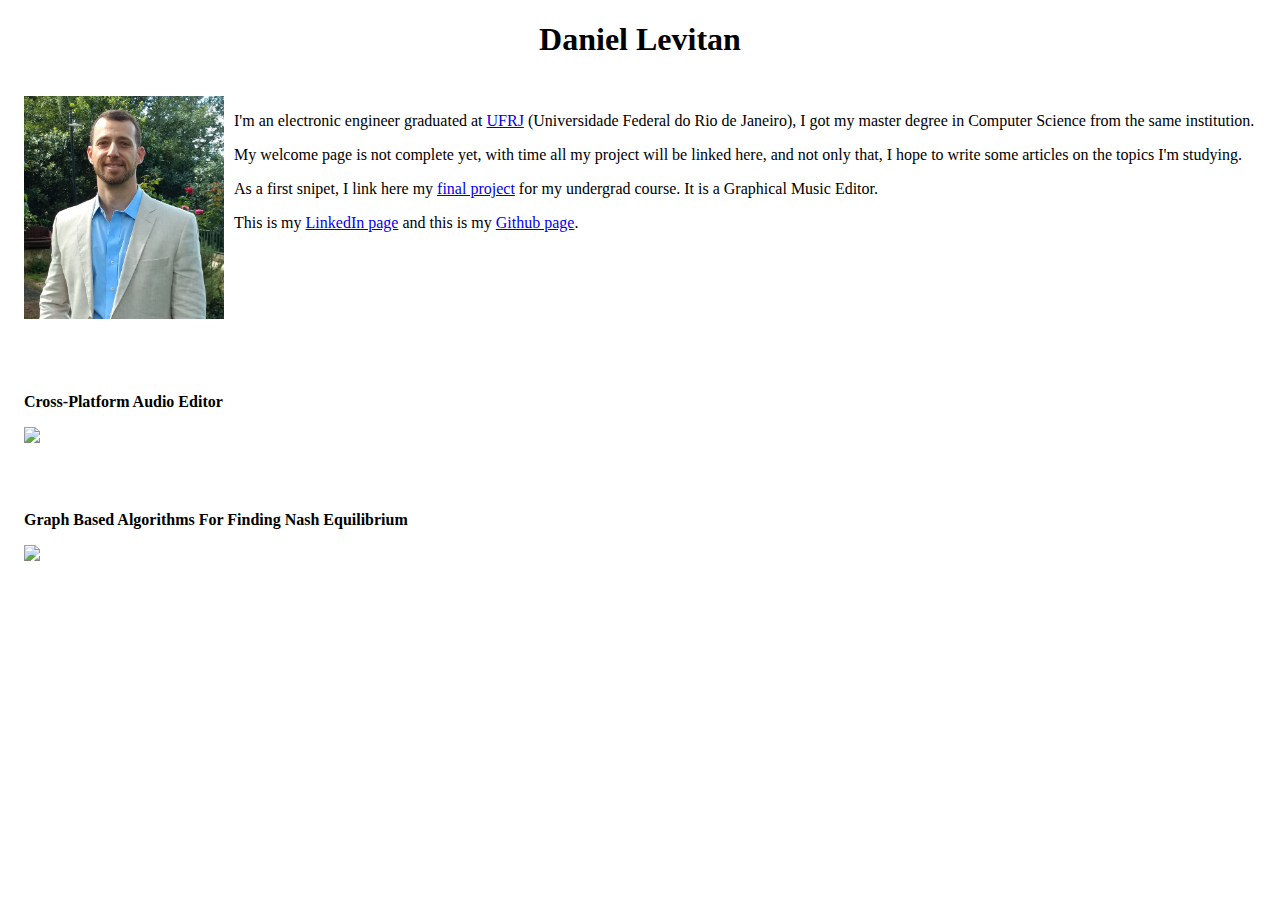
==== index.html @ 5efa73f3 "Update index.html" ====
<!DOCTYPE html>
<html>
<head>
<style>
.container {
  /*border: 1px solid #ccc;*/
  /*background-color: #eee;*/
  /*border-radius: 5px;*/
  padding: 16px;
  margin: 16px 0
}

.container::after {
  content: "";
  clear: both;
  display: table;
}
/*
.container img {
  float: center;
  margin-right: 20px;
  border-radius: 50%;
}

.container span {
  font-size: 20px;
  margin-right: 15px;
}

@media (max-width: 500px) {
  .container {
      text-align: center;
  }
  .container img {
      margin: auto;
      float: none;
      display: block;

  }
.center {
  display: block;
  margin-left: auto;
  margin-right: auto;
  width: 50%;
}
}*/
</style>

<title>Daniel Levitan</title>
</head>
<body>
<h1><center>Daniel Levitan</center></h1>

<div class="container">
	<picture>
	  <img src="profissional.png" alt="Myself" style="float:left; padding-right:10px; padding-bottom: 10px; width:200px;">
	</picture>


	<p>I'm an electronic engineer graduated at <a href="https://ufrj.br/">UFRJ</a> (Universidade Federal do Rio de Janeiro), 
	  I got my master degree in Computer Science from the same institution.
	</p>
	  
	<p>My welcome page is not complete yet, with time all my project will be linked here, and not only that, I hope to write some articles on the topics I'm studying.</p>

	<p>As a first snipet, I link here my <a href="https://github.com/daniel-levitan/MusicEditor"> final project</a> for my undergrad course. It is a Graphical Music Editor.</p>

	<p> This is my <a href="https://www.linkedin.com/in/daniel-levitan-/">LinkedIn page</a> and this is my <a href="https://github.com/daniel-levitan">Github page</a>.</p>


</div>

<div class="container">
<p><b>Cross-Platform Audio Editor</b></p>
<img src="figure1.png" style="width:400px" class="center">
</div>
 
<div class="container" class="center">
<p><b>Graph Based Algorithms For Finding Nash Equilibrium</b></p>
<img src="picture1.png" style="width:400px" class="center">
</div>
  
</body>
</html>
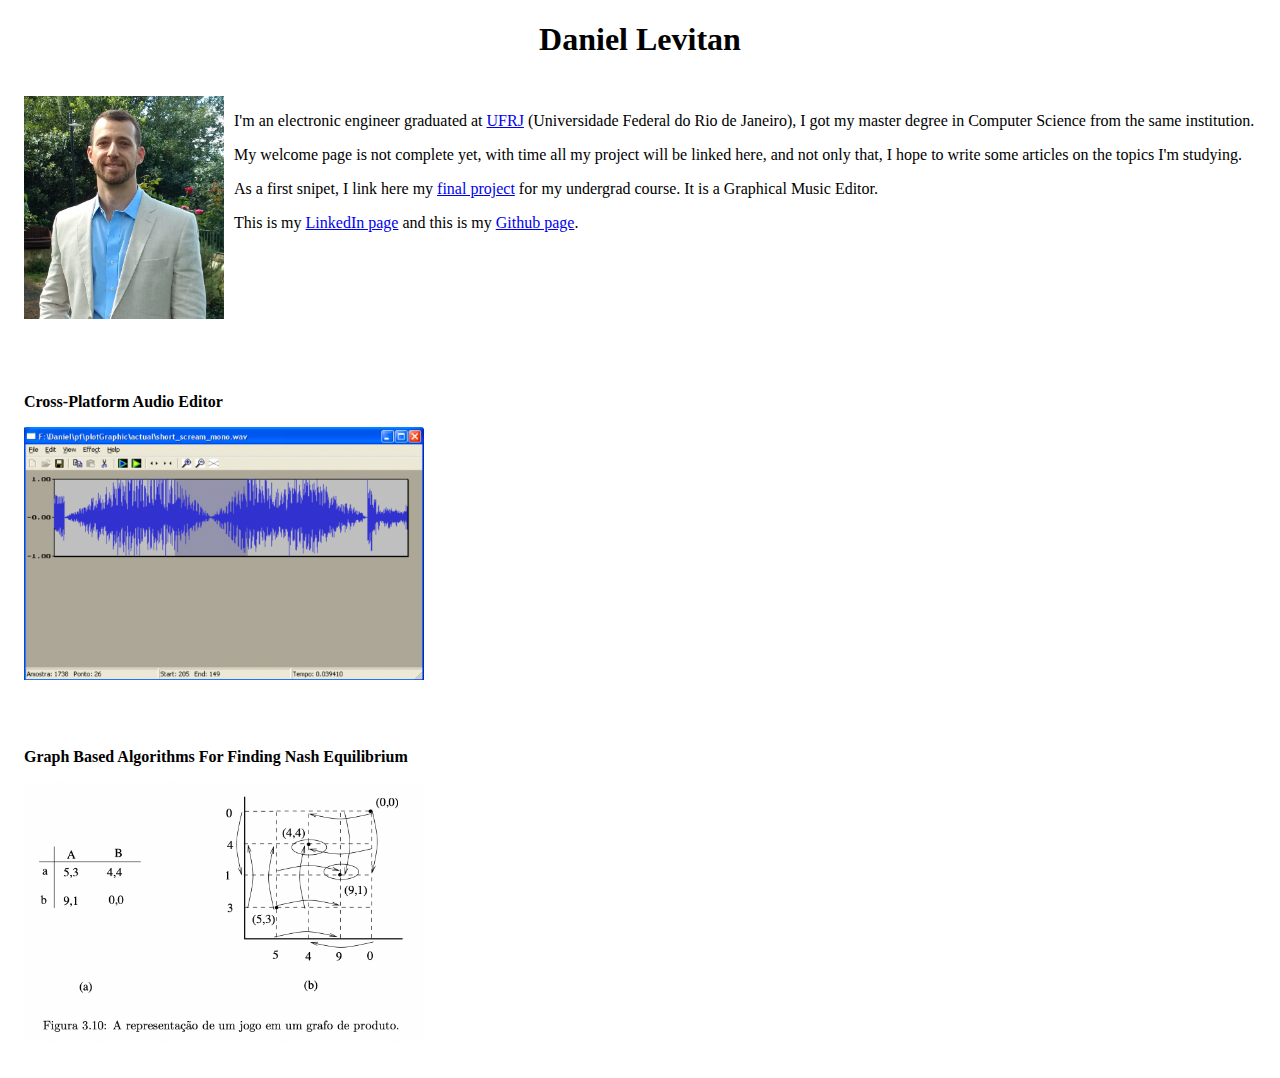
==== commit 03ce7a73: "Update index.html" ====
--- a/index.html
+++ b/index.html
@@ -72,12 +72,12 @@
 
 <div class="container">
 <p><b>Cross-Platform Audio Editor</b></p>
-<img src="figure1.png" style="width:400px" class="center">
+<img src="Figure1.png" style="width:400px" class="center">
 </div>
  
 <div class="container" class="center">
 <p><b>Graph Based Algorithms For Finding Nash Equilibrium</b></p>
-<img src="picture1.png" style="width:400px" class="center">
+<img src="Picture1.png" style="width:400px" class="center">
 </div>
   
 </body>
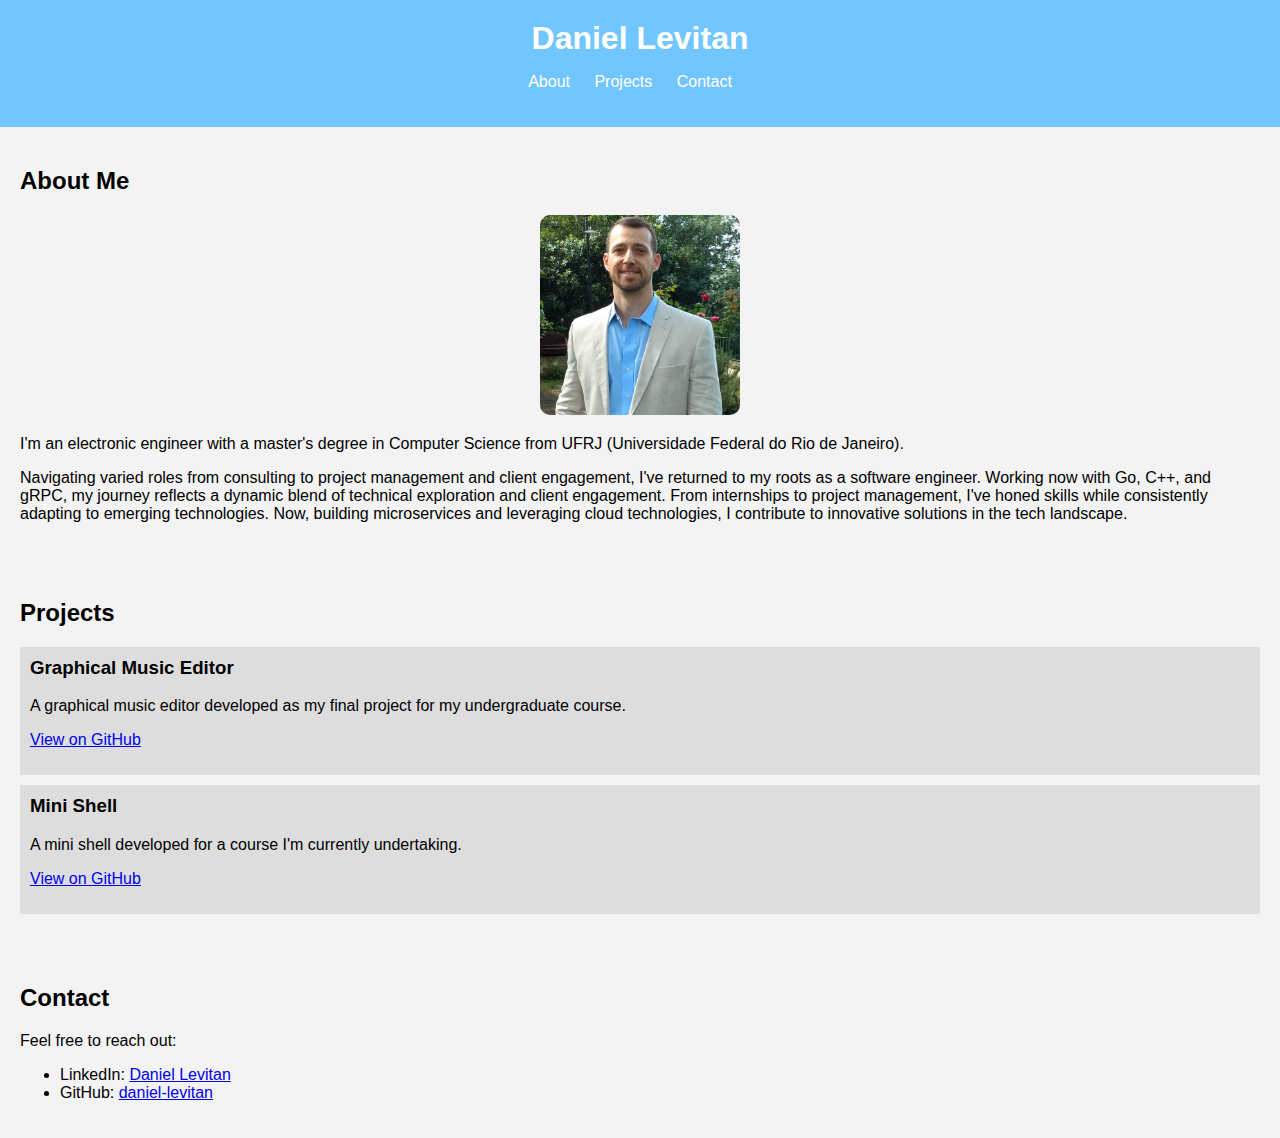
==== commit 3bbbfc64: "Changing my webpage" ====
--- a/index.html
+++ b/index.html
@@ -1,11 +1,12 @@
 <!DOCTYPE html>
-<html>
+<html lang="en">
 <head>
+
 <style>
-.container {
-  /*border: 1px solid #ccc;*/
-  /*background-color: #eee;*/
-  /*border-radius: 5px;*/
+/*.container {
+  // border: 1px solid #ccc;
+  //background-color: #eee;
+  // border-radius: 5px;
   padding: 16px;
   margin: 16px 0
 }
@@ -14,8 +15,8 @@
   content: "";
   clear: both;
   display: table;
-}
-/*
+}*/
+
 .container img {
   float: center;
   margin-right: 20px;
@@ -43,42 +44,60 @@
   margin-right: auto;
   width: 50%;
 }
-}*/
+}
 </style>
 
-<title>Daniel Levitan</title>
+    <meta charset="UTF-8">
+    <meta name="viewport" content="width=device-width, initial-scale=1.0">
+    <title>Daniel Levitan - Programmer & Engineer</title>
+    <link rel="stylesheet" href="styles.css">
 </head>
 <body>
-<h1><center>Daniel Levitan</center></h1>
-
-<div class="container">
-	<picture>
-	  <img src="profissional.png" alt="Myself" style="float:left; padding-right:10px; padding-bottom: 10px; width:200px;">
-	</picture>
+    <header>
+        <h1>Daniel Levitan</h1>
+        <nav>
+            <ul>
+                <li><a href="#about">About</a></li>
+                <li><a href="#projects">Projects</a></li>
+                <li><a href="#contact">Contact</a></li>
+            </ul>
+        </nav>
+    </header>
+    <section id="about">
+        <h2>About Me</h2>
+        <img src="profissional.png" alt="Daniel Levitan" class=profile-pic>
+        <!-- <p>I'm an electronic engineer with a master's degree in Computer Science from UFRJ (Universidade Federal do Rio de Janeiro). Currently, I'm attending the Y-data school in Tel Aviv, where I'm delving deeper into the exciting world of data science.</p>
+        <p>My interests span various domains within technology, including software development, data science, and artificial intelligence. I'm passionate about creating innovative solutions that solve real-world problems.</p> -->
+        
 
 
-	<p>I'm an electronic engineer graduated at <a href="https://ufrj.br/">UFRJ</a> (Universidade Federal do Rio de Janeiro), 
-	  I got my master degree in Computer Science from the same institution.
-	</p>
-	  
-	<p>My welcome page is not complete yet, with time all my project will be linked here, and not only that, I hope to write some articles on the topics I'm studying.</p>
+        <p>I'm an electronic engineer with a master's degree in Computer Science from UFRJ (Universidade Federal do Rio de Janeiro). </p>
+        
+        <p>Navigating varied roles from consulting to project management and client engagement, I've returned to my roots as a software engineer. Working now with Go, C++, and gRPC, my journey reflects a dynamic blend of technical exploration and client engagement. From internships to project management, I've honed skills while consistently adapting to emerging technologies. Now, building microservices and leveraging cloud technologies, I contribute to innovative solutions in the tech landscape.</p>
 
-	<p>As a first snipet, I link here my <a href="https://github.com/daniel-levitan/MusicEditor"> final project</a> for my undergrad course. It is a Graphical Music Editor.</p>
+    
 
-	<p> This is my <a href="https://www.linkedin.com/in/daniel-levitan-/">LinkedIn page</a> and this is my <a href="https://github.com/daniel-levitan">Github page</a>.</p>
-
-
-</div>
-
-<div class="container">
-<p><b>Cross-Platform Audio Editor</b></p>
-<img src="Figure1.png" style="width:400px" class="center">
-</div>
- 
-<div class="container" class="center">
-<p><b>Graph Based Algorithms For Finding Nash Equilibrium</b></p>
-<img src="Picture1.png" style="width:400px" class="center">
-</div>
-  
+    </section>
+    <section id="projects">
+        <h2>Projects</h2>
+        <div class="project">
+            <h3>Graphical Music Editor</h3>
+            <p>A graphical music editor developed as my final project for my undergraduate course.</p>
+            <p><a href="https://github.com/daniel-levitan/MusicEditor">View on GitHub</a></p>
+        </div>
+        <div class="project">
+            <h3>Mini Shell</h3>
+            <p>A mini shell developed for a course I'm currently undertaking.</p>
+            <p><a href="https://github.com/daniel-levitan/cs213/tree/main/Labs/06%20-%20shell/shlab-handout">View on GitHub</a></p>
+        </div>
+    </section>
+    <section id="contact">
+        <h2>Contact</h2>
+        <p>Feel free to reach out:</p>
+        <ul>
+            <li>LinkedIn: <a href="https://www.linkedin.com/in/daniel-levitan">Daniel Levitan</a></li>
+            <li>GitHub: <a href="https://github.com/daniel-levitan">daniel-levitan</a></li>
+        </ul>
+    </section>
 </body>
 </html>
--- a/styles.css
+++ b/styles.css
@@ -0,0 +1,64 @@
+body {
+    font-family: Arial, sans-serif;
+    margin: 0;
+    padding: 0;
+    background-color: #f3f3f3; /* New color for the page */
+}
+
+header {
+    background-color: #72C6FF; /* New color for the header */
+    color: #fff;
+    padding: 20px 0;
+    text-align: center;
+}
+
+header h1 {
+    margin: 0;
+}
+
+nav ul {
+    list-style-type: none;
+    padding: 0;
+}
+
+nav ul li {
+    display: inline;
+    margin-right: 20px;
+}
+
+nav ul li a {
+    color: #fff;
+    text-decoration: none;
+}
+
+section {
+    padding: 20px;
+}
+
+img {
+        display: block;
+        max-width: 100%;
+        margin: 0 auto;
+        width: 200px;
+        height: 200px;
+        object-fit: cover;
+        border-radius: 10px;
+        margin-bottom: 20px;
+    }
+
+.profile-pic {
+    max-width: 100%;
+    height: auto;
+    max-height: 200px; /* Adjust the maximum height as needed */
+}
+
+.project {
+    background-color: #ddd; /* New color for the project background */
+    /* ddd   */
+    padding: 10px;
+    margin-bottom: 10px;
+}
+
+.project h3 {
+    margin-top: 0;
+}
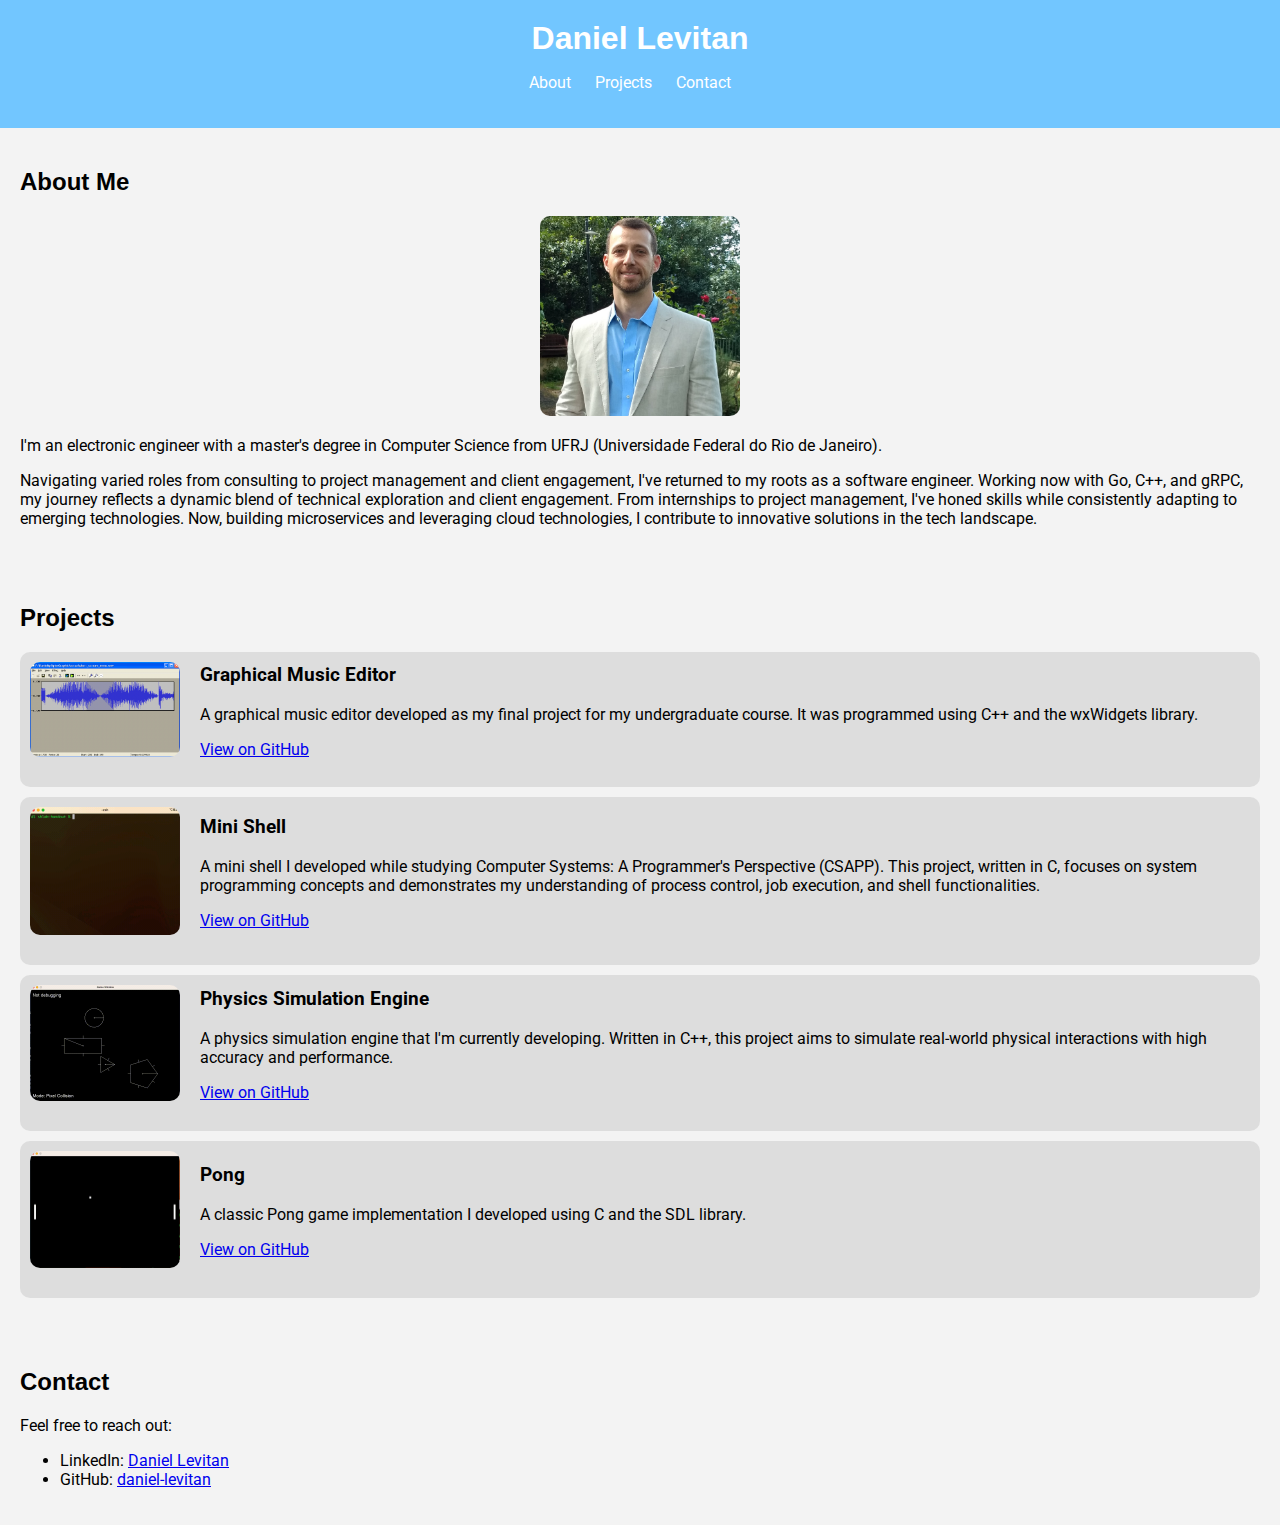
==== commit 9dc5ddfe: "Adding some projects" ====
--- a/index.html
+++ b/index.html
@@ -1,6 +1,7 @@
 <!DOCTYPE html>
 <html lang="en">
 <head>
+    <link href="https://fonts.googleapis.com/css2?family=Roboto:wght@400;700&display=swap" rel="stylesheet">
 
 <style>
 /*.container {
@@ -80,16 +81,45 @@
     </section>
     <section id="projects">
         <h2>Projects</h2>
+
         <div class="project">
-            <h3>Graphical Music Editor</h3>
-            <p>A graphical music editor developed as my final project for my undergraduate course.</p>
-            <p><a href="https://github.com/daniel-levitan/MusicEditor">View on GitHub</a></p>
+            <img src="music-editor.png" alt="Graphical Music Editor" class="project-img">
+            <div class="project-content">
+                <h3>Graphical Music Editor</h3>
+                <p>A graphical music editor developed as my final project for my undergraduate course. It was programmed using C++ and the wxWidgets library.</p>
+                <p><a href="https://github.com/daniel-levitan/MusicEditor">View on GitHub</a></p>
+            </div>
         </div>
+
         <div class="project">
-            <h3>Mini Shell</h3>
-            <p>A mini shell developed for a course I'm currently undertaking.</p>
-            <p><a href="https://github.com/daniel-levitan/cs213/tree/main/Labs/06%20-%20shell/shlab-handout">View on GitHub</a></p>
+            <img src="shell.gif" alt="Mini Shell" class="project-img">
+            <div class="project-content">
+                <h3>Mini Shell</h3>
+                <p>A mini shell I developed while studying Computer Systems: A Programmer's Perspective (CSAPP). This project, written in C, focuses on system programming concepts and demonstrates my understanding of process control, job execution, and shell functionalities.</p>
+                <p><a href="https://github.com/daniel-levitan/cs213/tree/main/Labs/06%20-%20shell/shlab-handout">View on GitHub</a></p>
+            </div>
         </div>
+
+        <div class="project">
+            <img src="collision.gif" alt="Physics Simulation Engine" class="project-img">
+            <div class="project-content">
+                <h3>Physics Simulation Engine</h3>
+                <p>A physics simulation engine that I'm currently developing. Written in C++, this project aims to simulate real-world physical interactions with high accuracy and performance.</p>
+                <p><a href="https://github.com/daniel-levitan/physicsEngine">View on GitHub</a></p>
+            </div>
+        </div>
+
+        <div class="project">
+            <img src="pong.gif" alt="Pong" class="project-img">
+            <div class="project-content">
+                <h3>Pong</h3>
+                <p>A classic Pong game implementation I developed using C and the SDL library.</p>
+                <p><a href="https://github.com/daniel-levitan/pong">View on GitHub</a></p>
+            </div>
+        </div>
+
+            
+            
     </section>
     <section id="contact">
         <h2>Contact</h2>
--- a/styles.css
+++ b/styles.css
@@ -1,8 +1,17 @@
 body {
-    font-family: Arial, sans-serif;
+    /* font-family: Arial, sans-serif; */
+    font-family: 'Roboto', Arial, sans-serif;
     margin: 0;
     padding: 0;
     background-color: #f3f3f3; /* New color for the page */
+}
+
+.project, .project h3, .project p {
+    font-family: 'Roboto', Arial, sans-serif;
+}
+
+h1, h2, h3 {
+    font-family: 'Montserrat', sans-serif;
 }
 
 header {
@@ -52,13 +61,57 @@
     max-height: 200px; /* Adjust the maximum height as needed */
 }
 
-.project {
-    background-color: #ddd; /* New color for the project background */
-    /* ddd   */
+/* .project {
+    background-color: #ddd; 
     padding: 10px;
     margin-bottom: 10px;
-}
+} */
 
 .project h3 {
     margin-top: 0;
 }
+
+.project-content {
+    flex: 1;  /* Ensures content takes remaining space */
+}
+
+
+/* .project-img {
+    max-width: 100%;
+    height: auto;
+    border-radius: 10px;
+    margin-bottom: 10px;
+} */
+
+/* .project {
+    display: flex;
+    align-items: center; 
+    background-color: #ddd; 
+    padding: 10px;
+    margin-bottom: 10px;
+    border-radius: 10px;
+} */
+
+/* .project-img {
+    max-width: 150px;
+    height: auto;
+    border-radius: 10px;
+    margin-right: 20px;
+} */
+
+.project {
+    display: flex;
+    align-items: center;  /* Ensures vertical alignment */
+    justify-content: flex-start;  /* Aligns content without extra space */
+    background-color: #ddd; 
+    padding: 10px;
+    margin-bottom: 10px;
+    border-radius: 10px;
+}
+
+.project-img {
+    max-width: 150px;
+    height: auto;
+    border-radius: 10px;
+    margin-right: 20px;  /* Adjust spacing */
+}
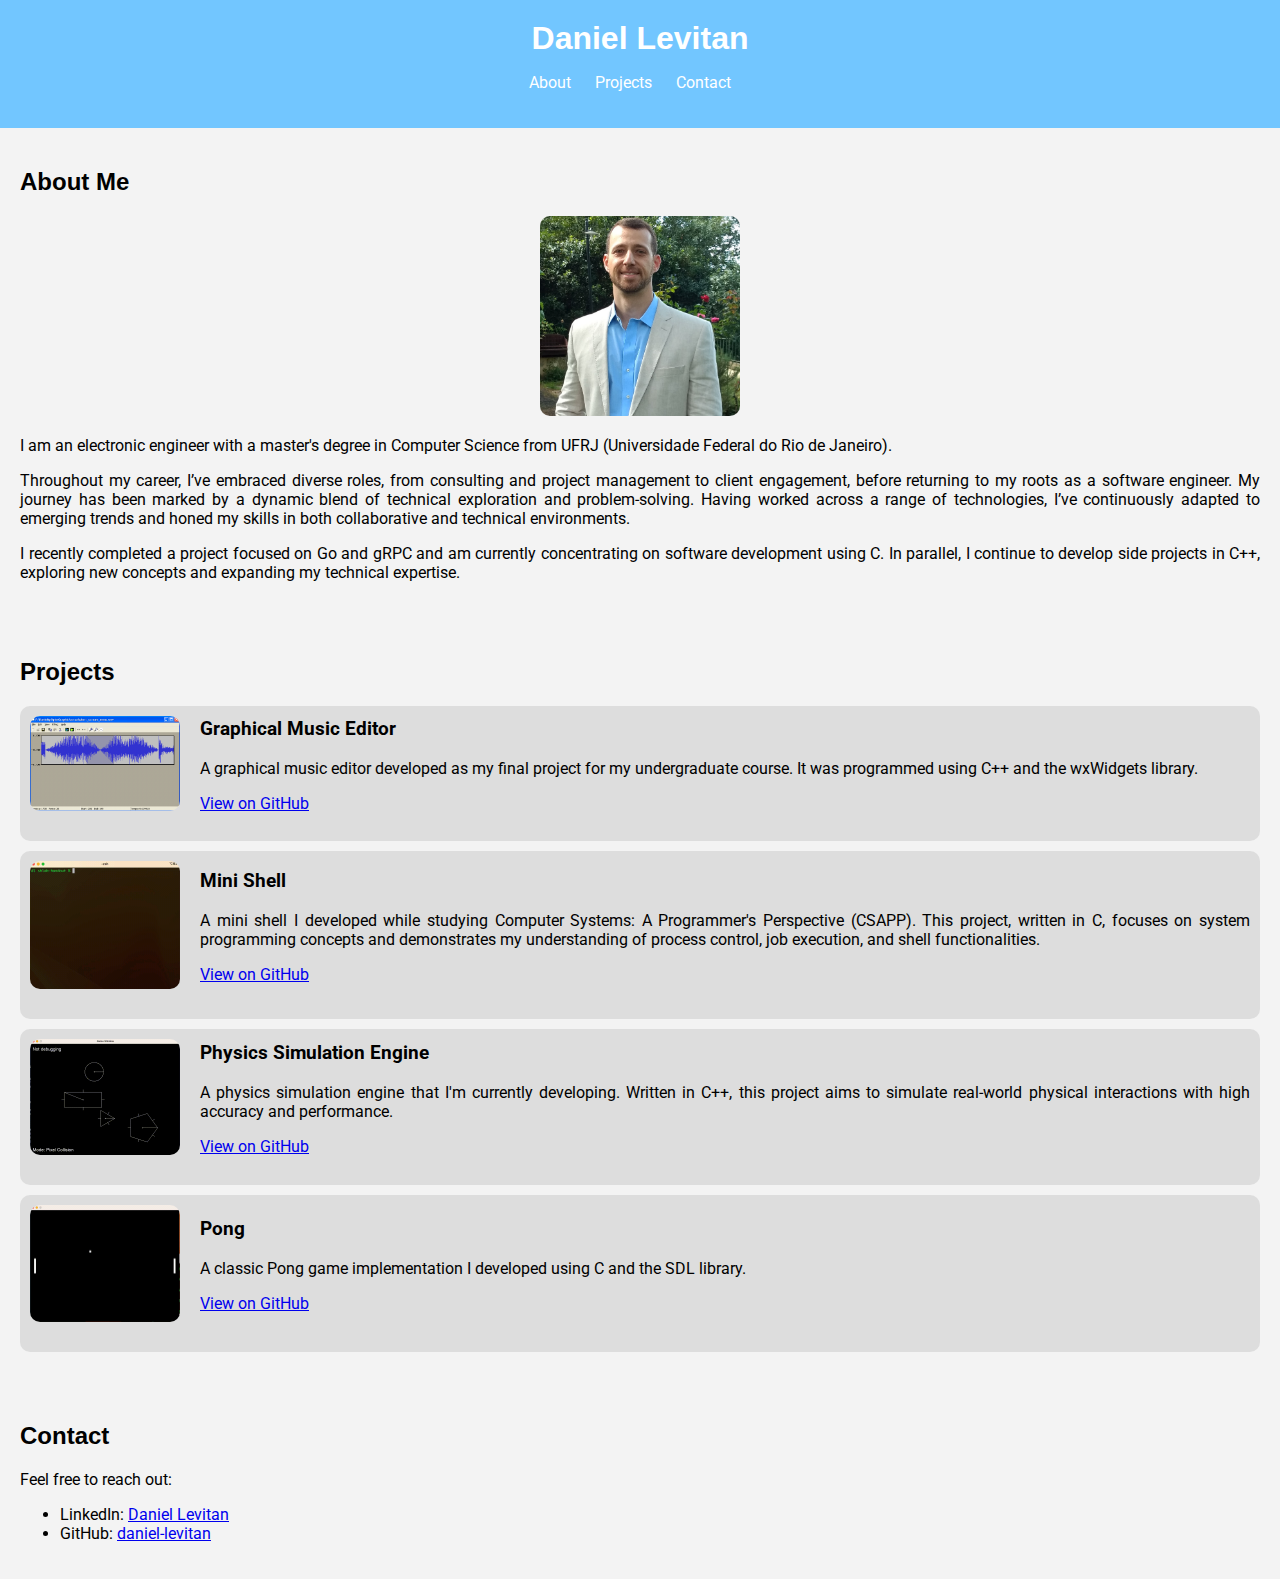
==== commit a6316ea0: "Improving the text" ====
--- a/index.html
+++ b/index.html
@@ -2,52 +2,6 @@
 <html lang="en">
 <head>
     <link href="https://fonts.googleapis.com/css2?family=Roboto:wght@400;700&display=swap" rel="stylesheet">
-
-<style>
-/*.container {
-  // border: 1px solid #ccc;
-  //background-color: #eee;
-  // border-radius: 5px;
-  padding: 16px;
-  margin: 16px 0
-}
-
-.container::after {
-  content: "";
-  clear: both;
-  display: table;
-}*/
-
-.container img {
-  float: center;
-  margin-right: 20px;
-  border-radius: 50%;
-}
-
-.container span {
-  font-size: 20px;
-  margin-right: 15px;
-}
-
-@media (max-width: 500px) {
-  .container {
-      text-align: center;
-  }
-  .container img {
-      margin: auto;
-      float: none;
-      display: block;
-
-  }
-.center {
-  display: block;
-  margin-left: auto;
-  margin-right: auto;
-  width: 50%;
-}
-}
-</style>
-
     <meta charset="UTF-8">
     <meta name="viewport" content="width=device-width, initial-scale=1.0">
     <title>Daniel Levitan - Programmer & Engineer</title>
@@ -67,15 +21,12 @@
     <section id="about">
         <h2>About Me</h2>
         <img src="profissional.png" alt="Daniel Levitan" class=profile-pic>
-        <!-- <p>I'm an electronic engineer with a master's degree in Computer Science from UFRJ (Universidade Federal do Rio de Janeiro). Currently, I'm attending the Y-data school in Tel Aviv, where I'm delving deeper into the exciting world of data science.</p>
-        <p>My interests span various domains within technology, including software development, data science, and artificial intelligence. I'm passionate about creating innovative solutions that solve real-world problems.</p> -->
         
+        <p>I am an electronic engineer with a master's degree in Computer Science from UFRJ (Universidade Federal do Rio de Janeiro).</p>
 
-
-        <p>I'm an electronic engineer with a master's degree in Computer Science from UFRJ (Universidade Federal do Rio de Janeiro). </p>
+        <p>Throughout my career, I’ve embraced diverse roles, from consulting and project management to client engagement, before returning to my roots as a software engineer. My journey has been marked by a dynamic blend of technical exploration and problem-solving. Having worked across a range of technologies, I’ve continuously adapted to emerging trends and honed my skills in both collaborative and technical environments.</p>
         
-        <p>Navigating varied roles from consulting to project management and client engagement, I've returned to my roots as a software engineer. Working now with Go, C++, and gRPC, my journey reflects a dynamic blend of technical exploration and client engagement. From internships to project management, I've honed skills while consistently adapting to emerging technologies. Now, building microservices and leveraging cloud technologies, I contribute to innovative solutions in the tech landscape.</p>
-
+        <p>I recently completed a project focused on Go and gRPC and am currently concentrating on software development using C. In parallel, I continue to develop side projects in C++, exploring new concepts and expanding my technical expertise.</p>
     
 
     </section>
--- a/styles.css
+++ b/styles.css
@@ -1,6 +1,7 @@
 body {
     /* font-family: Arial, sans-serif; */
     font-family: 'Roboto', Arial, sans-serif;
+    text-align: justify;
     margin: 0;
     padding: 0;
     background-color: #f3f3f3; /* New color for the page */
@@ -115,3 +116,32 @@
     border-radius: 10px;
     margin-right: 20px;  /* Adjust spacing */
 }
+
+.container img {
+    float: center;
+    margin-right: 20px;
+    border-radius: 50%;
+  }
+  
+  .container span {
+    font-size: 20px;
+    margin-right: 15px;
+  }
+  
+  @media (max-width: 500px) {
+      .container {
+          text-align: center;
+      }
+      .container img {
+          margin: auto;
+          float: none;
+          display: block;
+  
+      }
+      .center {
+      display: block;
+      margin-left: auto;
+      margin-right: auto;
+      width: 50%;
+      }
+  }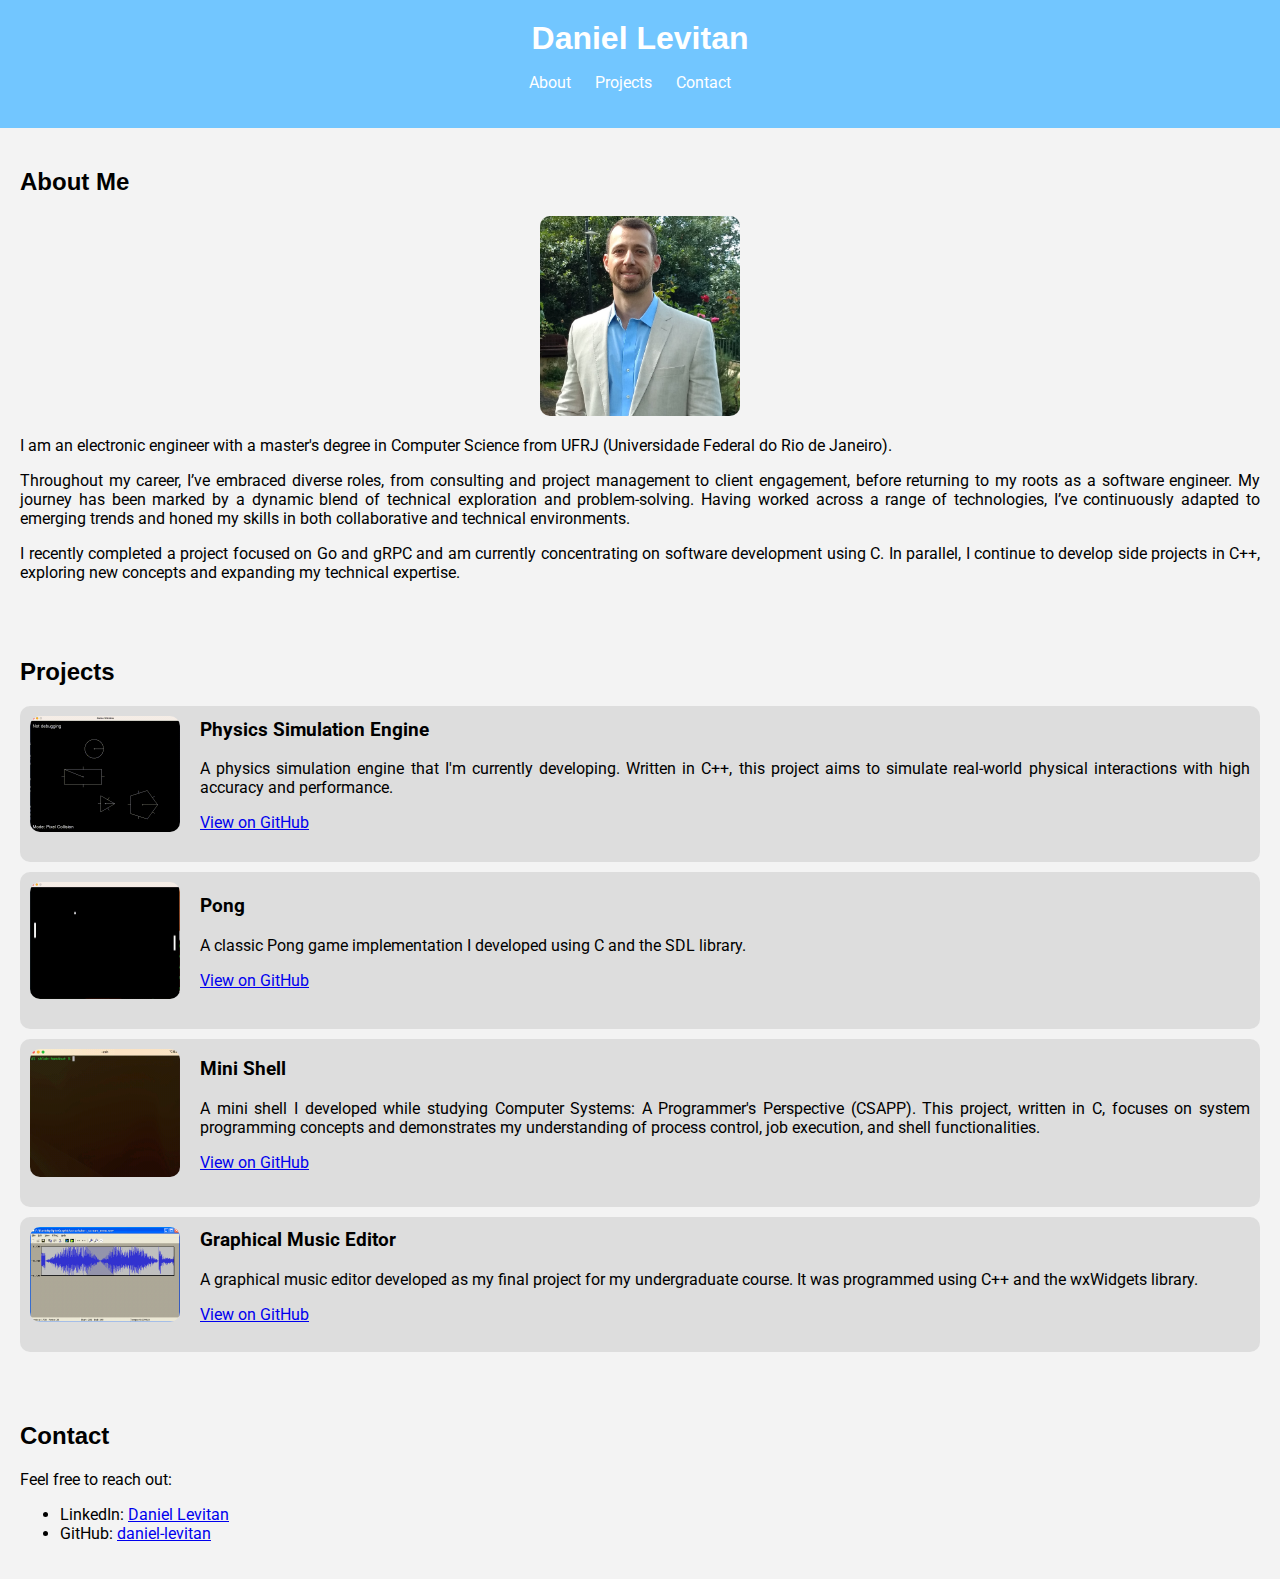
==== commit 35cc5407: "Changing projects order" ====
--- a/index.html
+++ b/index.html
@@ -1,5 +1,17 @@
 <!DOCTYPE html>
 <html lang="en">
+    
+    <script async src="https://www.googletagmanager.com/gtag/js?id=G-KQCTVRKCYB"></script>
+    <script>
+      window.dataLayer = window.dataLayer || [];
+      function gtag(){dataLayer.push(arguments);}
+      gtag('js', new Date());
+    
+      gtag('config', 'G-KQCTVRKCYB');
+    </script>
+    
+
+
 <head>
     <link href="https://fonts.googleapis.com/css2?family=Roboto:wght@400;700&display=swap" rel="stylesheet">
     <meta charset="UTF-8">
@@ -34,24 +46,6 @@
         <h2>Projects</h2>
 
         <div class="project">
-            <img src="music-editor.png" alt="Graphical Music Editor" class="project-img">
-            <div class="project-content">
-                <h3>Graphical Music Editor</h3>
-                <p>A graphical music editor developed as my final project for my undergraduate course. It was programmed using C++ and the wxWidgets library.</p>
-                <p><a href="https://github.com/daniel-levitan/MusicEditor">View on GitHub</a></p>
-            </div>
-        </div>
-
-        <div class="project">
-            <img src="shell.gif" alt="Mini Shell" class="project-img">
-            <div class="project-content">
-                <h3>Mini Shell</h3>
-                <p>A mini shell I developed while studying Computer Systems: A Programmer's Perspective (CSAPP). This project, written in C, focuses on system programming concepts and demonstrates my understanding of process control, job execution, and shell functionalities.</p>
-                <p><a href="https://github.com/daniel-levitan/cs213/tree/main/Labs/06%20-%20shell/shlab-handout">View on GitHub</a></p>
-            </div>
-        </div>
-
-        <div class="project">
             <img src="collision.gif" alt="Physics Simulation Engine" class="project-img">
             <div class="project-content">
                 <h3>Physics Simulation Engine</h3>
@@ -69,7 +63,23 @@
             </div>
         </div>
 
+        <div class="project">
+            <img src="shell.gif" alt="Mini Shell" class="project-img">
+            <div class="project-content">
+                <h3>Mini Shell</h3>
+                <p>A mini shell I developed while studying Computer Systems: A Programmer's Perspective (CSAPP). This project, written in C, focuses on system programming concepts and demonstrates my understanding of process control, job execution, and shell functionalities.</p>
+                <p><a href="https://github.com/daniel-levitan/cs213/tree/main/Labs/06%20-%20shell/shlab-handout">View on GitHub</a></p>
+            </div>
+        </div>
             
+        <div class="project">
+            <img src="music-editor.png" alt="Graphical Music Editor" class="project-img">
+            <div class="project-content">
+                <h3>Graphical Music Editor</h3>
+                <p>A graphical music editor developed as my final project for my undergraduate course. It was programmed using C++ and the wxWidgets library.</p>
+                <p><a href="https://github.com/daniel-levitan/MusicEditor">View on GitHub</a></p>
+            </div>
+        </div>
             
     </section>
     <section id="contact">
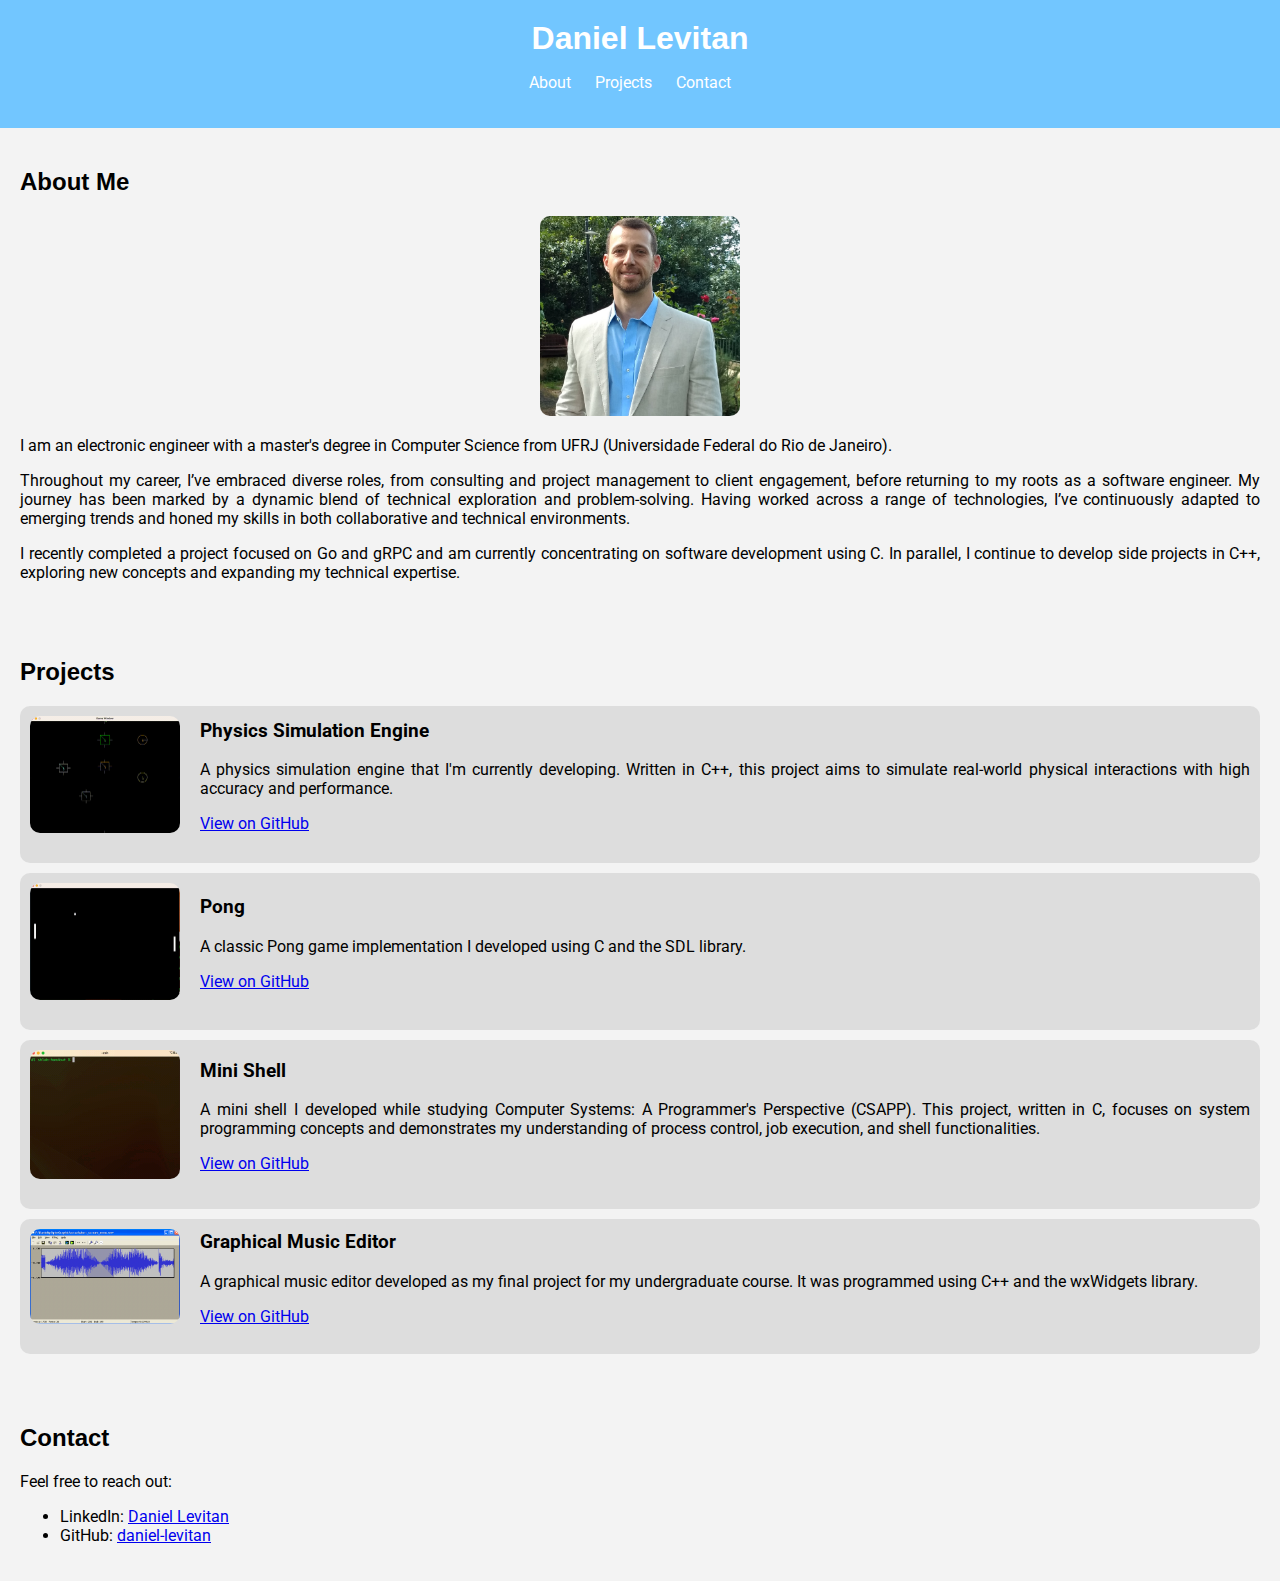
==== commit b8ee02fc: "Substintuting the collision gif" ====
--- a/index.html
+++ b/index.html
@@ -46,7 +46,7 @@
         <h2>Projects</h2>
 
         <div class="project">
-            <img src="collision.gif" alt="Physics Simulation Engine" class="project-img">
+            <img src="colliding_bodies.gif" alt="Physics Simulation Engine" class="project-img">
             <div class="project-content">
                 <h3>Physics Simulation Engine</h3>
                 <p>A physics simulation engine that I'm currently developing. Written in C++, this project aims to simulate real-world physical interactions with high accuracy and performance.</p>
